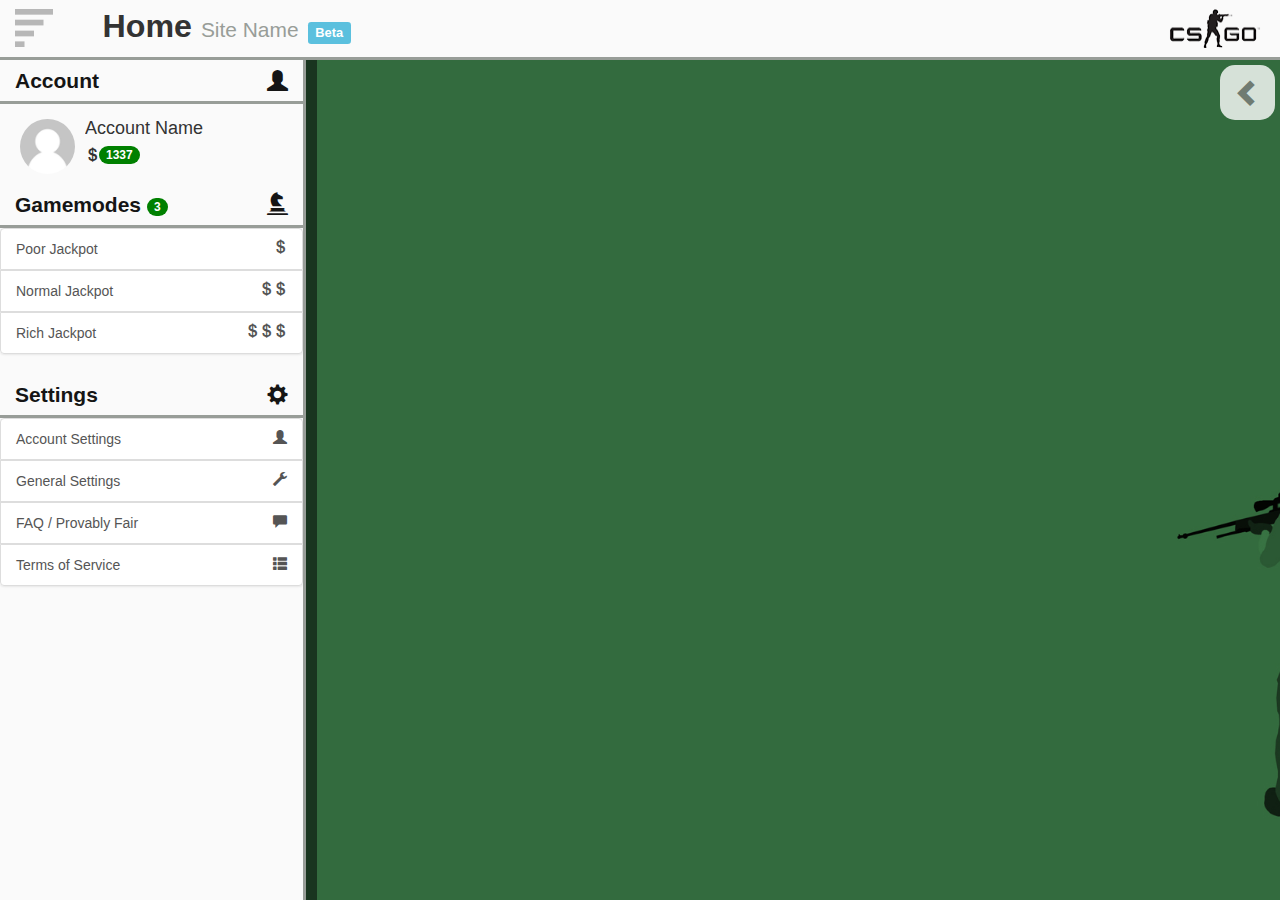
==== index.html @ 386c0b8e "Everything in." ====
<!DOCTYPE html>
<html lang="en">
  <head>
    <title>Site Name</title>
    <meta charset="utf-8">
    <meta name="viewport" content="width=device-width, initial-scale=1">
    <link rel="stylesheet" href="bootstrap-3.3.6-dist/css/bootstrap.css">
    <link rel="stylesheet" href="bootstrap-3.3.6-dist/css/bootstrap-theme.min.css">
    <link rel="stylesheet" href="stylesheets/stylesheet.css">
    <link rel="stylesheet" href="stylesheets/animate.css">
    <script src="https://ajax.googleapis.com/ajax/libs/jquery/2.2.0/jquery.min.js"></script>
    <script type="text/javascript" src="bootstrap-3.3.6-dist/js/bootstrap.js"></script>
    <script type="text/javascript" src="js/sidebar.js"></script>
    <script type="text/javascript" src="js/animations.js"></script>
    <script type="text/javascript" src="js/titles.js"></script>
    <link rel="icon"
      type="image/png"
      href="/..."> <!-- Add own favicon-->
  </head>
  <body>
    <div id="header">
      <nav id="headerNav" class="page-header">
        <div class="container-fluid">
          <div class="navbar-header">
            <div id="open-menu">
              <img class="imgpan" id="open-menu-img" src="assets/open-menu-grey2.png" data-toggle="tooltip" data-placement="bottom" title="Open Menu">
              <img id="open-menu-img-hov" src="assets/open-menu-grey2-hover.png" data-toggle="tooltip" data-placement="bottom" title="Open Menu">
            </div>
          </div>
          <h1 id="title">
            <strong>Home</strong>
            <a href="/index.html"><small id="subtitle" data-toggle="tooltip" data-placement="bottom" title="Return Home"> Site Name</small></a>
            <span id="betaTitle" class="label label-info" data-toggle="tooltip" data-placement="right" title="We're still in Beta, calm down!">Beta</span><!--REMOVE WHEN OUT OF BETA-->
            <a href="/index.html">
              <img id="logo" data-toggle="tooltip" data-placement="left" title="Site Name" src="assets/samplelogo.png">
            </a>
            </div>
          </h1>
        </div>
      </nav>
    </div>
    <div id="close-menu" data-toggle="tooltip" data-placement="left" title="Close Menu">
      <span id="close-menu-icon" class="glyphicon glyphicon-chevron-left"></span>
    </div>
    <div id="sideMenu">
      <!--Account-->
      <nav id="accNav" class="page-header">
        <div class="container-fluid">
            <h1 id="titleAcc">
              <strong>Account</strong><span style="float:right" class="glyphicon glyphicon-user"></span>
            </h1>
        </div>
      </nav>
      <div class="media">
        <div class="media-left">
          <a href="#">
            <img id="menu-prof-pic" class="media-object" src="assets/profpicholder.png" data-toggle="tooltip" data-placement="right" title="Name">
          </a>
        </div>
        <div class="media-body media-body-menu-fit">
          <h4 class="media-heading" data-toggle="tooltip" data-placement="right" title="Name">Account Name</h4>
            <span id="currencyTitle" style="float:left" class="glyphicon glyphicon-glyphicon glyphicon-usd"></span><span class="badge green-badge" data-toggle="tooltip" data-placement="right" title="1337 Gems">1337</span>
        </div>
        <!-- Logon with steam-->
      </div>
      <!--Gamemodes -->
      <nav id="GMsNav" class="page-header">
        <div class="container-fluid">
            <h1 id="titleGMs">
              <strong>Gamemodes </strong><span class="badge green-badge" data-toggle="tooltip" data-placement="right" title="3 Jackpots Playable">3</span><span style="float:right" class="glyphicon glyphicon-glyphicon glyphicon-knight"></span>
            </h1>
        </div>
      </nav>
      <div class="list-group">
        <a type="button" class="list-group-item list-group-item-fix" href="/poorJackpot.html">Poor Jackpot<span style="float:right" class="glyphicon glyphicon-glyphicon glyphicon-usd"></span></a> <!--Add 'disabled' at the end of class of current page-->
        <a type="button" class="list-group-item list-group-item-fix" href="/normJackpot.html">Normal Jackpot<span style="float:right" class="glyphicon glyphicon-glyphicon glyphicon-usd"></span><span style="float:right" class="glyphicon glyphicon-glyphicon glyphicon-usd"></span></a> <!-- Change plyphs dependeing on what the gamemode is-->
        <a type="button" class="list-group-item list-group-item-fix" href="/richJackpot.html">Rich Jackpot<span style="float:right" class="glyphicon glyphicon-glyphicon glyphicon-usd"></span><span style="float:right" class="glyphicon glyphicon-glyphicon glyphicon-usd"></span><span style="float:right" class="glyphicon glyphicon-glyphicon glyphicon-usd"></span></a>
      </div>
      <!--Footer: Settings, etc-->
      <nav id="settingsNav" class="page-header">
        <div class="container-fluid">
            <h1 id="titleSettings">
              <strong>Settings</strong><span style="float:right" class="glyphicon glyphicon-cog"></span>
            </h1>
        </div>
      </nav>
      <div class="list-group">
        <a type="button" class="list-group-item list-group-item-fix" href="#" data-toggle="tooltip" data-placement="top"  title="Account Settings">Account Settings<span style="float:right" class="glyphicon glyphicon-user"></span></a> <!--Add 'active disabled' at the end of class of current page-->
        <a type="button" class="list-group-item list-group-item-fix" href="#" data-toggle="tooltip" data-placement="top" title="General Settings">General Settings<span style="float:right" class="glyphicon glyphicon-wrench"></span></a>
        <a type="button" class="list-group-item list-group-item-fix" href="#" data-toggle="tooltip" data-placement="top" title="FAQ / Provably Fair">FAQ / Provably Fair<span style="float:right" class="glyphicon glyphicon-comment"></span></a>
        <a type="button" class="list-group-item list-group-item-fix" href="#" data-toggle="tooltip" data-placement="top" title="Terms of Service">Terms of Service<span style="float:right" class="glyphicon glyphicon-th-list"></span></a>
      </div>
    </div>

    <div class="jumbotron container-fluid">
    </div>
  </body>
</html>
---- stylesheets/stylesheet.css ----
body, html {
  left: 0;
  margin: 0;
  position: relative;
  height: calc(100% - 30px);
}

.jumbotron {
  background-image: url('../assets/bgtest1.jpg');
  height: 100%;
  margin-bottom: 0;
  margin-top: 0;
  -webkit-background-size: cover;
     -moz-background-size: cover;
       -o-background-size: cover;
          background-size: cover;
}

h1#title {
  text-align: left;
  font-size: 2.3em;
  margin-top: 9px;
  margin-bottom: 0px;
  padding-left: 7%;
}

h1#title:hover{
  color: #008400;
  -webkit-transition: all 0.4s ease-in;
}

h1#titleGMs, h1#titleAcc, h1#titleSettings {
  text-align: left;
  margin-top: 9px;
  margin-bottom: 0px;
  color: #151515;
  font-size: 1.5em;
}

h1#titleGMs:hover, h1#titleAcc:hover, h1#titleSettings:hover{
  color: #008400;
  -webkit-transition: all 0.4s ease-in;
}

small#subtitle {
  color: #989D98;
}

small#subtitleGMs {
  color: #989D98;
  font-size: 0.8em;
}

span#betaTitle {
  font-size: 0.4em !important;
}

span#currencyTitle {
  margin-top: 3px;
}

img#logo {
  height: 39px;
  width: 100px;
  float: right;
}

nav#headerNav.page-header {
  margin-top: 0px;
  margin-bottom: 0px;
  padding-right: 0px;
  background-color: #FAFAFA;
  border-bottom: 3px solid #989D98;
  box-shadow: 10px 10px 0px rgba(0, 0, 0, .5);
}

nav#GMsNav.page-header, nav#accNav.page-header, nav#settingsNav.page-header {
  margin-top: 0px;
  margin-bottom: 0px;
  padding-right: 0px;
  background-color: #FAFAFA;
  border-bottom: 3px solid #989D98;
}

nav#headerNav.page-header:hover, nav#GMsNav.page-header:hover, nav#accNav.page-header:hover, nav#settingsNav.page-header:hover {
    -webkit-transition: all 0.4s ease-in;
    -webkit-animation-name: colouredbar;
    -webkit-animation-duration: 6s;
    -webkit-transition: all 0.4s ease-out;
    animation: colouredbar 25s infinite;
}

@-webkit-keyframes colouredbar { /* Chrome, Safari */
    0%   {border-bottom: 3px solid green;}
    19%  {border-bottom: 3px solid blue;}
    38%  {border-bottom: 3px solid purple;}
    48%  {border-bottom: 3px solid red;}
    72%  {border-bottom: 3px solid orange;}
    91%  {border-bottom: 3px solid yellow;}
    100% {border-bottom: 3px solid green;}
}

div#sideMenu {
  height: 100%;
  background-color: rgb(250, 250, 250);
  position: absolute;
  margin-top: 0px;
  border-right: 3px solid #989D98;
  box-shadow: 11px 0px 0px rgba(0, 0, 0, .5);
  overflow-y: scroll;
  margin-bottom: 0;
  margin-top: 0;
}

div#open-menu {
  -vendor-animation-duration: 1.5s;
  -vendor-animation-delay: 1s;
}

img#open-menu-img {
 cursor: pointer;
 margin-right: 0px;
 padding-right: 0px;
 margin-top: 9px;
 margin-bottom: 0px;
 height: 38px;
 width: 38px;
}

img#open-menu-img-hov {
  cursor: pointer;
  display: none;
  margin-right: 0px;
  padding-right: 0px;
  margin-top: 9px;
  margin-bottom: 0px;
  height: 38px;
  width: 38px;
}

div#close-menu {
  display: block;
  height: 55px;
  width: 55px;
  background-color: #FFFFFF;
  opacity: 0.8;
  border-radius: 15px;
  -webkit-border-radius: 15px;
  -moz-border-radius: 15px;
  float: right;
  margin: 5px;
  position: relative;
  text-align: center;
}

span#close-menu-icon {
  cursor: pointer;
  color: grey;
  font-size: 2em;
  margin-top: 14px;
  position: static;
}

span#close-menu-icon:hover {
  color: green;
}

.sideMenuImgAnimation {
  position: relative;
  float: left;
  height: 38px;
  width: 38px;
  overflow: hidden;
    -webkit-animation: reveal 1s ease;
    -webkit-animation-fill-mode: backwards;
}

@-webkit-keyframes reveal {
 0%   {width: 0px;}
 50%  {width: 19px;}
 100% { width: 38px;}
}

@keyframes reveal {
 0%   {width: 0px;}
 50%  {width: 19px;}
 100% { width: 38px;}
}

img#menu-prof-pic {
    height: 55px;
    width: 55px;
    border-radius: 55px;
  	-webkit-border-radius: 55px;
  	-moz-border-radius: 55px;
    margin-left: 20px;
    margin-bottom: 10px;
}

/* Modding boostrap classes */
.green-badge {
  background-color: green !important;
}

.media-body-menu-fit {
  width: auto;
  height:auto;
  padding-right: 100px;
}

.list-group-item-fix {
  margin-bottom: 0px;
}

/*overflow design */
::-webkit-scrollbar {
  width: 0.19em;
  height: 0.19em;
}

::-webkit-scrollbar-thumb {
  background: #989D98;
}

::-webkit-scrollbar-track {
  background: #E6E6E6;
}
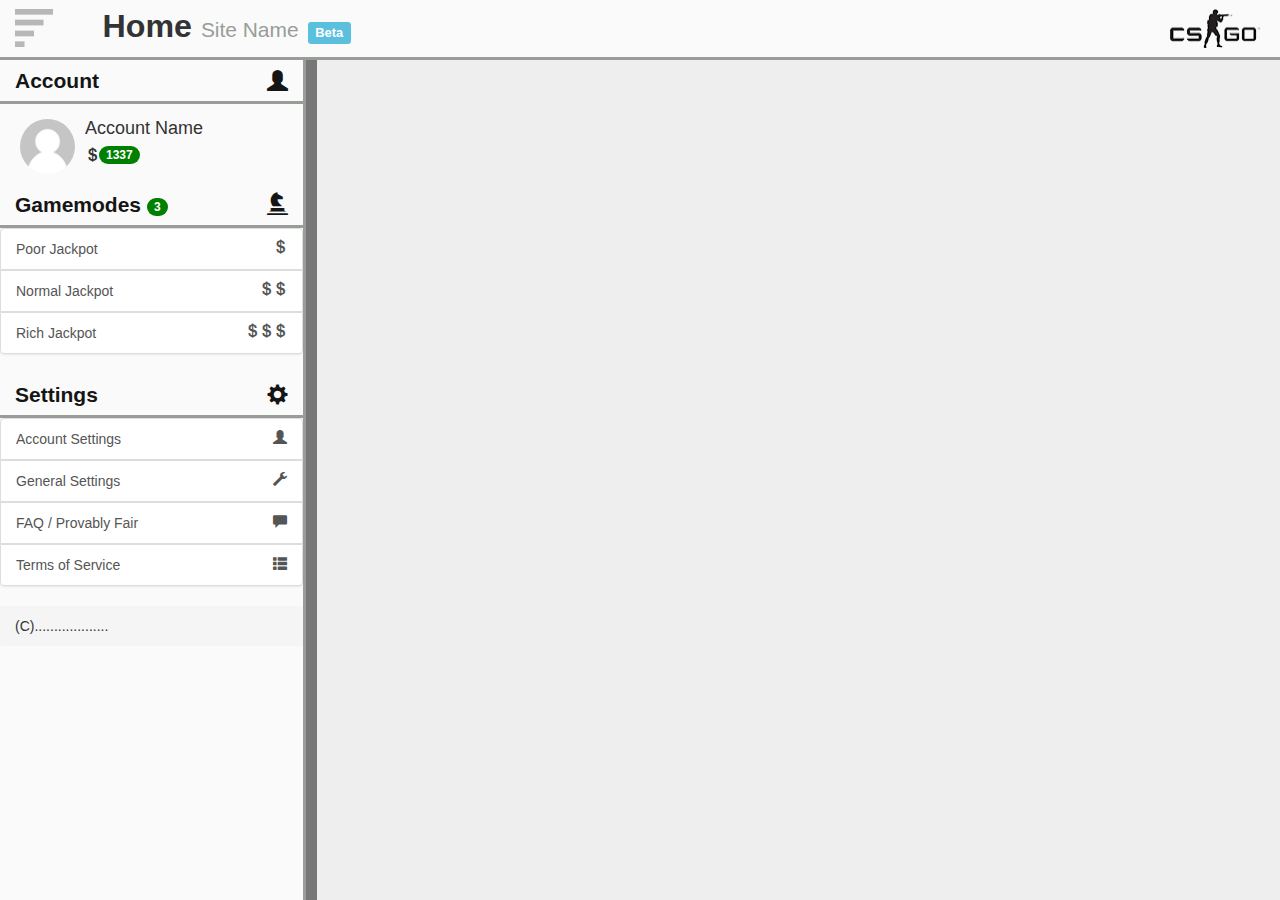
==== commit 8d4b6982: "Began ui for poor jackpot." ====
--- a/index.html
+++ b/index.html
@@ -11,7 +11,6 @@
     <script src="https://ajax.googleapis.com/ajax/libs/jquery/2.2.0/jquery.min.js"></script>
     <script type="text/javascript" src="bootstrap-3.3.6-dist/js/bootstrap.js"></script>
     <script type="text/javascript" src="js/sidebar.js"></script>
-    <script type="text/javascript" src="js/animations.js"></script>
     <script type="text/javascript" src="js/titles.js"></script>
     <link rel="icon"
       type="image/png"
@@ -24,7 +23,7 @@
           <div class="navbar-header">
             <div id="open-menu">
               <img class="imgpan" id="open-menu-img" src="assets/open-menu-grey2.png" data-toggle="tooltip" data-placement="bottom" title="Open Menu">
-              <img id="open-menu-img-hov" src="assets/open-menu-grey2-hover.png" data-toggle="tooltip" data-placement="bottom" title="Open Menu">
+              <img id="open-menu-img-hov" src="assets/open-menu-grey2-hover.png" data-toggle="tooltip" data-placement="bottom" title="Close Menu">
             </div>
           </div>
           <h1 id="title">
@@ -38,9 +37,6 @@
           </h1>
         </div>
       </nav>
-    </div>
-    <div id="close-menu" data-toggle="tooltip" data-placement="left" title="Close Menu">
-      <span id="close-menu-icon" class="glyphicon glyphicon-chevron-left"></span>
     </div>
     <div id="sideMenu">
       <!--Account-->
@@ -90,9 +86,12 @@
         <a type="button" class="list-group-item list-group-item-fix" href="#" data-toggle="tooltip" data-placement="top" title="FAQ / Provably Fair">FAQ / Provably Fair<span style="float:right" class="glyphicon glyphicon-comment"></span></a>
         <a type="button" class="list-group-item list-group-item-fix" href="#" data-toggle="tooltip" data-placement="top" title="Terms of Service">Terms of Service<span style="float:right" class="glyphicon glyphicon-th-list"></span></a>
       </div>
+      <!-- Footer -->
+      <div class="panel-footer">(C)...................</div>
     </div>
 
     <div class="jumbotron container-fluid">
+      
     </div>
   </body>
 </html>
--- a/stylesheets/stylesheet.css
+++ b/stylesheets/stylesheet.css
@@ -6,7 +6,8 @@
 }
 
 .jumbotron {
-  background-image: url('../assets/bgtest1.jpg');
+  background-image: url('../assets/bg.jpg');
+  background-position: right;
   height: 100%;
   margin-bottom: 0;
   margin-top: 0;
@@ -14,6 +15,30 @@
      -moz-background-size: cover;
        -o-background-size: cover;
           background-size: cover;
+}
+
+div#potPanel {
+  position: relative;
+  margin-top: -10px;
+  width: 44%;
+  margin-left: 5%;
+  opacity: 0.8;
+}
+
+div#playersPanel {
+  position: relative;
+  width: 44%;
+  margin-left: 5%;
+  opacity: 0.8;
+}
+
+div#itemsPanel {
+  position: relative;
+  width: 44%;
+  float: right;
+  margin-right: 5%;
+  opacity: 0.8;
+  margin-top: -10px
 }
 
 h1#title {
@@ -101,6 +126,7 @@
 }
 
 div#sideMenu {
+  z-index: 1;
   height: 100%;
   background-color: rgb(250, 250, 250);
   position: absolute;
@@ -138,33 +164,6 @@
   width: 38px;
 }
 
-div#close-menu {
-  display: block;
-  height: 55px;
-  width: 55px;
-  background-color: #FFFFFF;
-  opacity: 0.8;
-  border-radius: 15px;
-  -webkit-border-radius: 15px;
-  -moz-border-radius: 15px;
-  float: right;
-  margin: 5px;
-  position: relative;
-  text-align: center;
-}
-
-span#close-menu-icon {
-  cursor: pointer;
-  color: grey;
-  font-size: 2em;
-  margin-top: 14px;
-  position: static;
-}
-
-span#close-menu-icon:hover {
-  color: green;
-}
-
 .sideMenuImgAnimation {
   position: relative;
   float: left;
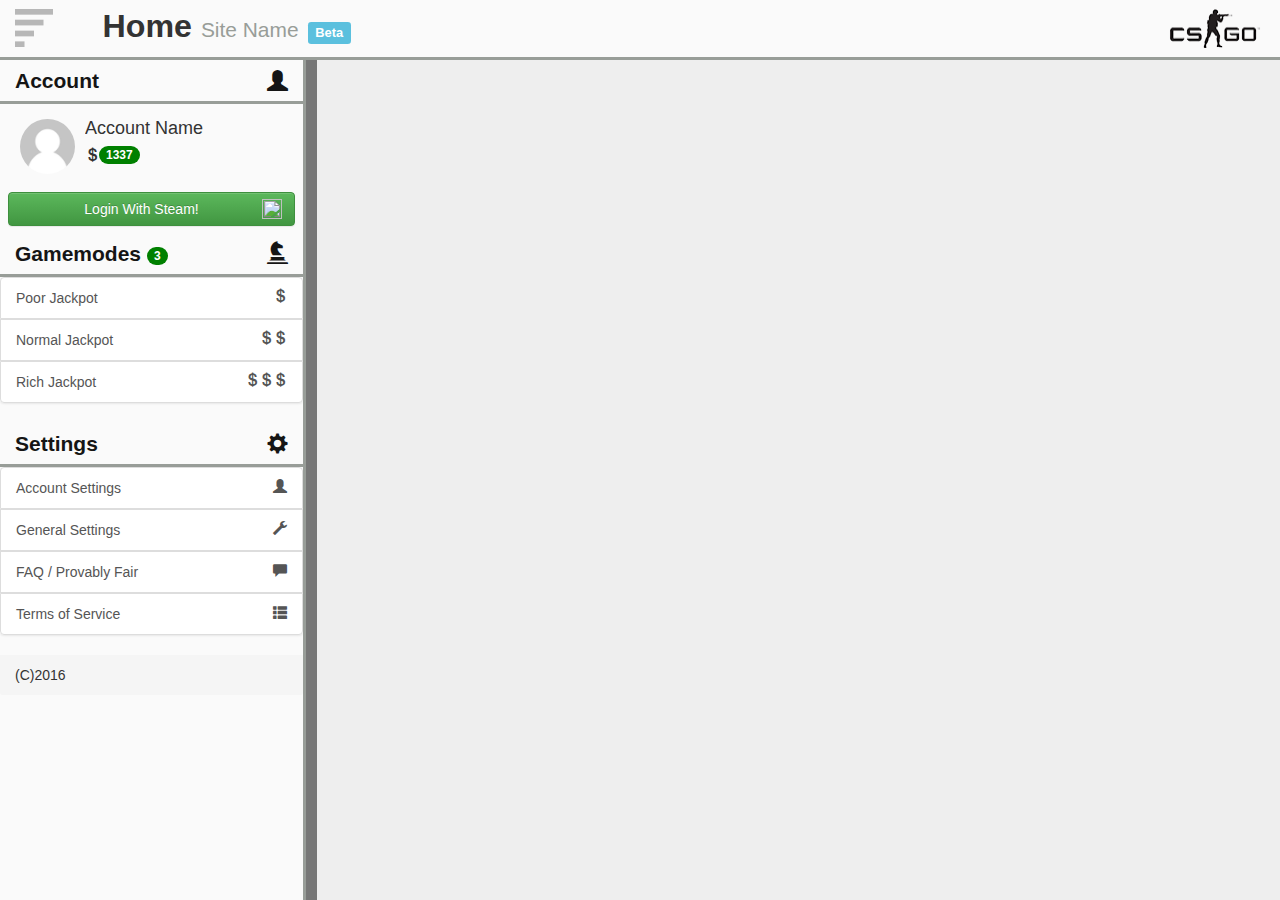
==== commit 74e460b7: "Updated jackpot ui." ====
--- a/index.html
+++ b/index.html
@@ -7,6 +7,7 @@
     <link rel="stylesheet" href="bootstrap-3.3.6-dist/css/bootstrap.css">
     <link rel="stylesheet" href="bootstrap-3.3.6-dist/css/bootstrap-theme.min.css">
     <link rel="stylesheet" href="stylesheets/stylesheet.css">
+    <link rel="stylesheet" href="stylesheets/stylesheet-mob.css">
     <link rel="stylesheet" href="stylesheets/animate.css">
     <script src="https://ajax.googleapis.com/ajax/libs/jquery/2.2.0/jquery.min.js"></script>
     <script type="text/javascript" src="bootstrap-3.3.6-dist/js/bootstrap.js"></script>
@@ -14,7 +15,7 @@
     <script type="text/javascript" src="js/titles.js"></script>
     <link rel="icon"
       type="image/png"
-      href="/..."> <!-- Add own favicon-->
+      href="/assets/favicon.png">
   </head>
   <body>
     <div id="header">
@@ -57,7 +58,7 @@
           <h4 class="media-heading" data-toggle="tooltip" data-placement="right" title="Name">Account Name</h4>
             <span id="currencyTitle" style="float:left" class="glyphicon glyphicon-glyphicon glyphicon-usd"></span><span class="badge green-badge" data-toggle="tooltip" data-placement="right" title="1337 Gems">1337</span>
         </div>
-        <!-- Logon with steam-->
+        <button id="steamLogin" type="button" class="btn btn-success">Login With Steam!<img id="steamicon" src="assets/steamicon.png"></button>
       </div>
       <!--Gamemodes -->
       <nav id="GMsNav" class="page-header">
@@ -87,11 +88,14 @@
         <a type="button" class="list-group-item list-group-item-fix" href="#" data-toggle="tooltip" data-placement="top" title="Terms of Service">Terms of Service<span style="float:right" class="glyphicon glyphicon-th-list"></span></a>
       </div>
       <!-- Footer -->
-      <div class="panel-footer">(C)...................</div>
+      <div class="panel-footer">(C)2016</div>
     </div>
 
     <div class="jumbotron container-fluid">
-      
+      <!--Social links will go down left side-->
+      <div id="twitter"></div>
+      <div id="fb"></div>
+      <div id="steam"></div>
     </div>
   </body>
 </html>
--- a/stylesheets/stylesheet.css
+++ b/stylesheets/stylesheet.css
@@ -11,6 +11,7 @@
   height: 100%;
   margin-bottom: 0;
   margin-top: 0;
+  overflow: hidden;
   -webkit-background-size: cover;
      -moz-background-size: cover;
        -o-background-size: cover;
@@ -19,26 +20,47 @@
 
 div#potPanel {
   position: relative;
+  float: left;
+  margin-left: 1%;
   margin-top: -10px;
   width: 44%;
-  margin-left: 5%;
   opacity: 0.8;
+  height: calc(100% + 20px);
+  overflow-y: auto;
+  overflow-x: hidden;
 }
 
 div#playersPanel {
   position: relative;
+  margin-right: 9%;
+  margin-top: -10px;
+  float: right;
   width: 44%;
-  margin-left: 5%;
   opacity: 0.8;
-}
-
-div#itemsPanel {
-  position: relative;
-  width: 44%;
-  float: right;
-  margin-right: 5%;
-  opacity: 0.8;
-  margin-top: -10px
+  height: calc(100% + 20px);
+  overflow: scroll;
+}
+.playersFit {
+  margin-left: 35px;
+  margin-right: 35px;
+  margin-bottom: 30px;
+  overflow-x: hidden;
+}
+
+.winnerCircle {
+  border: 3px solid #088A08;
+}
+
+img#skin-prof-img {
+  height: 35px;
+  width: 35px;
+  border-radius: 35px;
+}
+
+img#skin-prof-img-xl {
+  height: 45px;
+  width: 45px;
+  border-radius: 45px;
 }
 
 h1#title {
@@ -164,6 +186,17 @@
   width: 38px;
 }
 
+button#steamLogin {
+  width: 95%;
+  margin: 2.5%;
+}
+
+img#steamicon {
+  height: 20px;
+  width: 20px;
+  float: right;
+}
+
 .sideMenuImgAnimation {
   position: relative;
   float: left;
@@ -211,6 +244,14 @@
   margin-bottom: 0px;
 }
 
+.table-fit {
+  position: absolute !important;
+  margin-bottom: 0;
+  margin-left: -15px;
+  margin-top: -15px;
+  width: 100%;
+}
+
 /*overflow design */
 ::-webkit-scrollbar {
   width: 0.19em;
@@ -224,3 +265,7 @@
 ::-webkit-scrollbar-track {
   background: #E6E6E6;
 }
+
+div#playersPanel::-webkit-scrollbar, div#potPanel::-webkit-scrollbar {
+  width: 0 !important;
+}
--- a/stylesheets/stylesheet-mob.css
+++ b/stylesheets/stylesheet-mob.css
@@ -0,0 +1,3 @@
+@media screen and (max-width: 800px) {
+  /*...*/
+}
